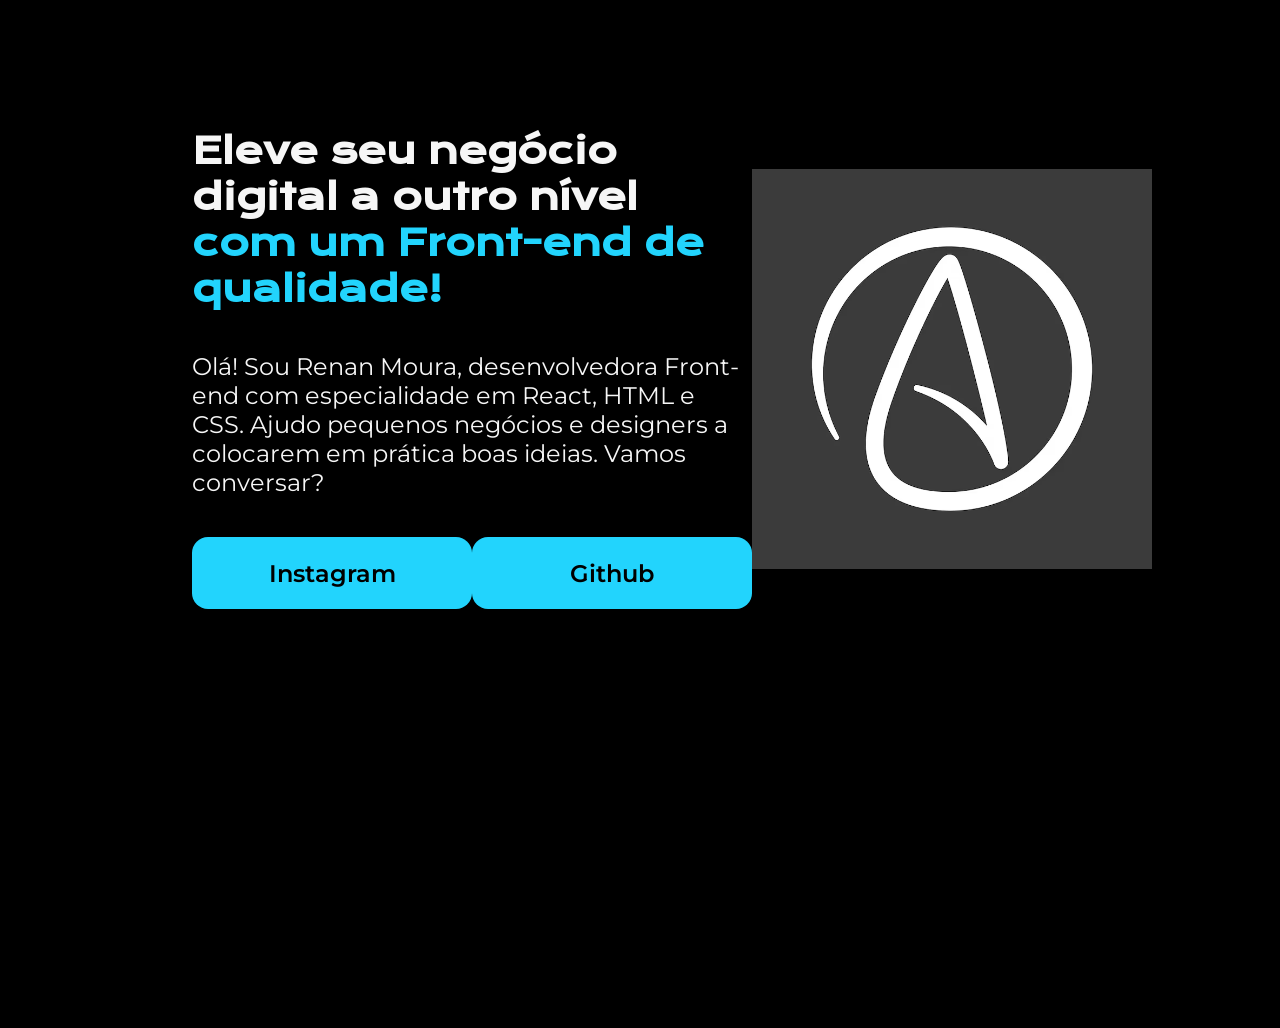
==== index.html @ b1ba9ede "First site" ====
<!doctype html>
<html lang="pt-br">
  <head>
    <meta charset="UTF-8" />
    <meta name="viewport" content="width=device-width, initial-scale=1.0" />
    <title>Portfolio</title>
    <link rel="stylesheet" href="style.css" />
  </head>
  <body>
    <header></header>
    <main class="apresentacao">
      <section class="apresentacao__conteudo">
        <h1 class="apresentacao__conteudo__titulo">
          Eleve seu negócio digital a outro nível
          <strong class="titulo-destaque"
            >com um Front-end de qualidade!</strong
          >
        </h1>
        <p class="apresentacao__conteudo_texto">
          Olá! Sou Renan Moura, desenvolvedora Front-end com especialidade em
          React, HTML e CSS. Ajudo pequenos negócios e designers a colocarem em
          prática boas ideias. Vamos conversar?
        </p>
        <div class="apresentacao__links">
          <a
            class="apresentacao__links__link"
            href="https://instagram.com/renanb01"
            >Instagram</a
          >
          <a
            class="apresentacao__links__link"
            href="https://github.com/Renass12"
            >Github</a
          >
        </div>
      </section>
      <img src="Logo.avif" alt="Foto da cara" />
    </main>
    <footer></footer>
  </body>
</html>
---- style.css ----
@import url("https://fonts.googleapis.com/css2?family=Krona+One&display=swap");
@import url("https://fonts.googleapis.com/css2?family=Montserrat:ital,wght@0,100..900;1,100..900&display=swap");
* {
  margin: 0;
  padding: 0;
}

img {
  width: 400px;
  height: 400px;
}

body {
  height: 100vh;
  box-sizing: border-box;
  background-color: #000000;
  color: #f6f6f6;
}
.titulo-destaque {
  color: #22d4fd;
}

.apresentacao {
  margin: 10% 15%;
  display: flex;
  align-items: center;
  justify-content: space-between;
}

.apresentacao__conteudo {
  width: 615px;
  display: flex;
  flex-direction: column;
  gap: 40px;
}

.apresentacao__conteudo__titulo {
  font-size: 36px;
  font-family: "Krona One", sans-serif;
}

.apresentacao__conteudo_texto {
  font-size: 24px;
  font-family: "Montserrat", sans-serif;
}

.apresentacao__links {
  display: flex;
  justify-content: space-between;
}

.apresentacao__links__link {
  background-color: #22d4fd;
  width: 280px;
  text-align: center;
  border-radius: 16px;
  font-size: 24px;
  padding: 21.5px 0;
  text-decoration: none;
  color: #000000;
  font-family: "Montserrat", sans-serif;
  font-weight: 600;
}
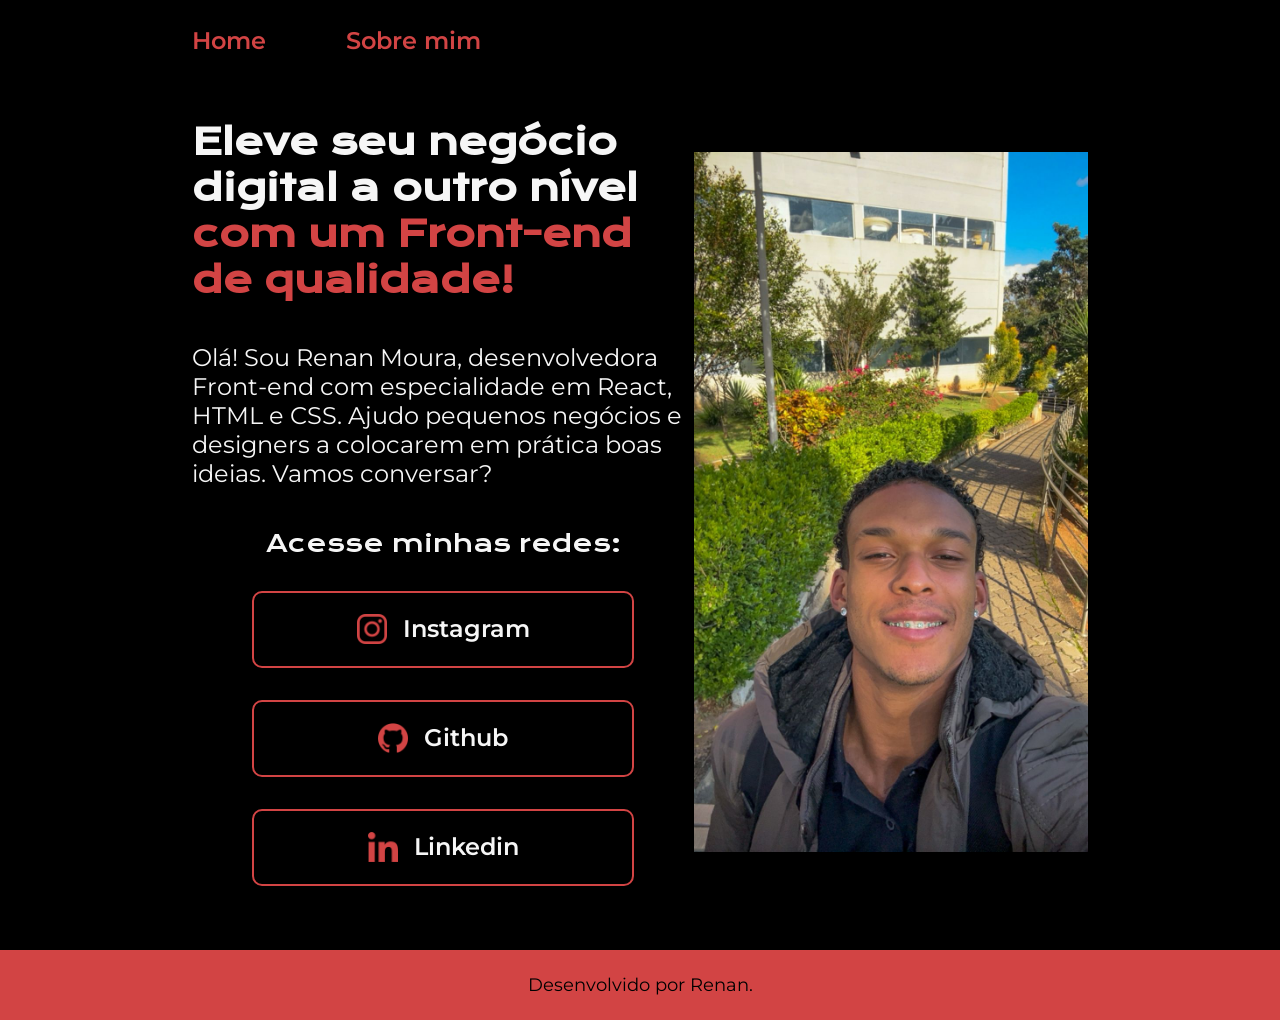
==== commit b7c513e7: "Footer and Header (nav) created" ====
--- a/index.html
+++ b/index.html
@@ -1,41 +1,52 @@
 <!doctype html>
 <html lang="pt-br">
-  <head>
-    <meta charset="UTF-8" />
-    <meta name="viewport" content="width=device-width, initial-scale=1.0" />
-    <title>Portfolio</title>
-    <link rel="stylesheet" href="style.css" />
-  </head>
-  <body>
-    <header></header>
-    <main class="apresentacao">
-      <section class="apresentacao__conteudo">
-        <h1 class="apresentacao__conteudo__titulo">
-          Eleve seu negócio digital a outro nível
-          <strong class="titulo-destaque"
-            >com um Front-end de qualidade!</strong
-          >
-        </h1>
-        <p class="apresentacao__conteudo_texto">
-          Olá! Sou Renan Moura, desenvolvedora Front-end com especialidade em
-          React, HTML e CSS. Ajudo pequenos negócios e designers a colocarem em
-          prática boas ideias. Vamos conversar?
-        </p>
-        <div class="apresentacao__links">
-          <a
-            class="apresentacao__links__link"
-            href="https://instagram.com/renanb01"
-            >Instagram</a
-          >
-          <a
-            class="apresentacao__links__link"
-            href="https://github.com/Renass12"
-            >Github</a
-          >
-        </div>
-      </section>
-      <img src="Logo.avif" alt="Foto da cara" />
-    </main>
-    <footer></footer>
-  </body>
-</html>
+
+<head>
+  <meta charset="UTF-8" />
+  <meta name="viewport" content="width=device-width, initial-scale=1.0" />
+  <title>Portfolio</title>
+  <link rel="stylesheet" href="style.css" />
+</head>
+
+<body>
+  <header class="cabecalho">
+    <nav class="cabecalho__menu">
+      <a class="cabecalho__menu__link">Home</a>
+      <a class="cabecalho__menu__link">Sobre mim</a>
+    </nav>
+  </header>
+  <main class="apresentacao">
+    <section class="apresentacao__conteudo">
+      <h1 class="apresentacao__conteudo__titulo">
+        Eleve seu negócio digital a outro nível
+        <strong class="titulo-destaque">com um Front-end de qualidade!</strong>
+      </h1>
+      <p class="apresentacao__conteudo_texto">
+        Olá! Sou Renan Moura, desenvolvedora Front-end com especialidade em
+        React, HTML e CSS. Ajudo pequenos negócios e designers a colocarem em
+        prática boas ideias. Vamos conversar?
+      </p>
+      <div class="apresentacao__links">
+        <h2 class="apresentacao__links__subtitulo">Acesse minhas redes:</h2>
+        <a class="apresentacao__links__link" href="https://instagram.com/renanb01">
+          <img src="assets/insta.png" alt="Logo do instagram" />
+          Instagram
+        </a>
+        <a class="apresentacao__links__link" href="https://github.com/Renass12">
+          <img src="assets/github.png" alt="Logo do Github" />
+          Github
+        </a>
+        <a class="apresentacao__links__link" href="">
+          <img src="assets/linkedin.png" alt="Logo do Linkedin">
+          Linkedin
+        </a>
+      </div>
+    </section>
+    <img class="foto" src="assets/Foto.jpeg" alt="Foto da cara" />
+  </main>
+  <footer class="rodape">
+    <p>Desenvolvido por Renan.</p>
+  </footer>
+</body>
+
+</html>
--- a/style.css
+++ b/style.css
@@ -5,23 +5,32 @@
   padding: 0;
 }
 
-img {
-  width: 400px;
-  height: 400px;
+img{
+    height: 30px;
+    width: auto;
 }
 
 body {
-  height: 100vh;
-  box-sizing: border-box;
-  background-color: #000000;
-  color: #f6f6f6;
+    /* height: 100vh; */
+    box-sizing: border-box;
+    background-color: #000000;
+    color: #f6f6f6;
 }
+
+
+
+
+.foto {
+  width: auto;
+  height: 700px;
+}
+
 .titulo-destaque {
-  color: #22d4fd;
+  color: #d24444;
 }
 
 .apresentacao {
-  margin: 10% 15%;
+  padding: 5% 15%;
   display: flex;
   align-items: center;
   justify-content: space-between;
@@ -39,6 +48,22 @@
   font-family: "Krona One", sans-serif;
 }
 
+.cabecalho{
+    padding: 2% 0% 0% 15%;
+}
+
+.cabecalho__menu{
+    display: flex;
+    gap: 80px;
+}
+
+.cabecalho__menu__link{
+    font-family: "Montserrat", sans-serif;
+    font-size: 24px;
+    font-weight: 600;
+    color: #d24444;
+}
+
 .apresentacao__conteudo_texto {
   font-size: 24px;
   font-family: "Montserrat", sans-serif;
@@ -47,17 +72,43 @@
 .apresentacao__links {
   display: flex;
   justify-content: space-between;
+  flex-direction: column;
+  align-items: center;
+  gap: 32px;
+}
+
+.apresentacao__links__subtitulo {
+  font-family: "Krona One", sans-serif;
+  font-weight: 400;
+  font-size: 24px;
 }
 
 .apresentacao__links__link {
-  background-color: #22d4fd;
-  width: 280px;
+  /* background-color: #d24444; */
+  display: flex;
+  justify-content: center;
+  gap: 16px;
+  border: 2px solid #d24444;
+  width: 378px;
   text-align: center;
-  border-radius: 16px;
+  border-radius: 10px;
   font-size: 24px;
   padding: 21.5px 0;
   text-decoration: none;
-  color: #000000;
+  color: #f6f6f6;
   font-family: "Montserrat", sans-serif;
   font-weight: 600;
 }
+
+.apresentacao__links__link:hover {
+    background-color: #272727;
+}
+
+.rodape{
+    color: #000000;
+    background-color: #d24444;
+    padding: 24px;
+    text-align: center;
+    font-family: "Montserrat", sans-serif;
+    font-size: 18px;
+}
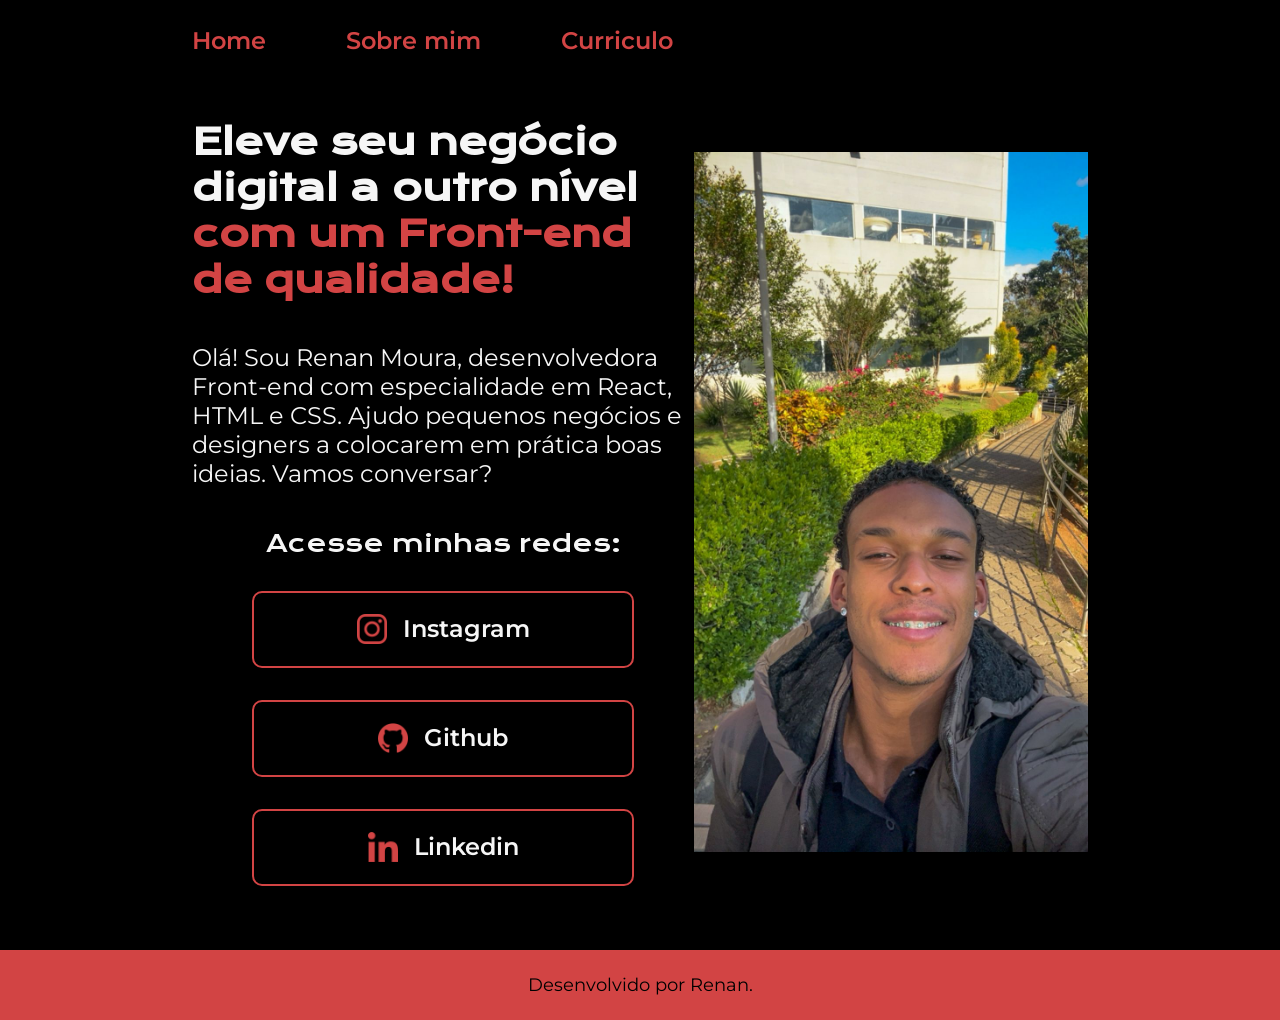
==== commit d0906590: "Curriculum, about pages created and variables in css done" ====
--- a/index.html
+++ b/index.html
@@ -5,14 +5,15 @@
   <meta charset="UTF-8" />
   <meta name="viewport" content="width=device-width, initial-scale=1.0" />
   <title>Portfolio</title>
-  <link rel="stylesheet" href="style.css" />
+  <link rel="stylesheet" href="./styles/style.css" />
 </head>
 
 <body>
   <header class="cabecalho">
     <nav class="cabecalho__menu">
-      <a class="cabecalho__menu__link">Home</a>
-      <a class="cabecalho__menu__link">Sobre mim</a>
+      <a class="cabecalho__menu__link" href="index.html">Home</a>
+      <a class="cabecalho__menu__link" href="about.html">Sobre mim</a>
+      <a class="cabecalho__menu__link" href="curriculum.html">Curriculo</a>
     </nav>
   </header>
   <main class="apresentacao">
--- a/styles/style.css
+++ b/styles/style.css
@@ -0,0 +1,122 @@
+@import url("https://fonts.googleapis.com/css2?family=Krona+One&display=swap");
+@import url("https://fonts.googleapis.com/css2?family=Montserrat:ital,wght@0,100..900;1,100..900&display=swap");
+
+:root{
+  --cor-principal: #000000;
+  --cor-secundaria: #f6f6f6;
+  --cor-terciaria: #d24444;
+  --cor-hover: #272727;
+  --fonte-principal: "Krona One", sans-serif;
+  --fonte-secundaria: "Montserrat", sans-serif;
+}
+
+* {
+  margin: 0;
+  padding: 0;
+}
+
+img{
+    height: 30px;
+    width: auto;
+}
+
+body {
+    /* height: 100vh; */
+    box-sizing: border-box;
+    background-color: var(--cor-principal);
+    color: var(--cor-secundaria);
+}
+
+.foto {
+  width: auto;
+  height: 700px;
+}
+
+.titulo-destaque {
+  color: var(--cor-terciaria);
+}
+
+.apresentacao {
+  padding: 5% 15%;
+  display: flex;
+  align-items: center;
+  justify-content: space-between;
+}
+
+.apresentacao__conteudo {
+  width: 615px;
+  display: flex;
+  flex-direction: column;
+  gap: 40px;
+}
+
+.apresentacao__conteudo__titulo {
+  font-size: 36px;
+  font-family: var(--fonte-principal);
+}
+
+.cabecalho{
+    padding: 2% 0% 0% 15%;
+}
+
+.cabecalho__menu{
+    display: flex;
+    gap: 80px;
+}
+
+.cabecalho__menu__link{
+    font-family: var(--fonte-secundaria);
+    font-size: 24px;
+    font-weight: 600;
+    color: var(--cor-terciaria);
+    text-decoration: none;
+}
+
+.apresentacao__conteudo_texto {
+  font-size: 24px;
+  font-family: var(--fonte-secundaria);
+}
+
+.apresentacao__links {
+  display: flex;
+  justify-content: space-between;
+  flex-direction: column;
+  align-items: center;
+  gap: 32px;
+}
+
+.apresentacao__links__subtitulo {
+  font-family: var(--fonte-principal);
+  font-weight: 400;
+  font-size: 24px;
+}
+
+.apresentacao__links__link {
+  /* background-color: #d24444; */
+  display: flex;
+  justify-content: center;
+  gap: 16px;
+  border: 2px solid var(--cor-terciaria);
+  width: 378px;
+  text-align: center;
+  border-radius: 10px;
+  font-size: 24px;
+  padding: 21.5px 0;
+  text-decoration: none;
+  color: #f6f6f6;
+  font-family: var(--fonte-secundaria);
+  font-weight: 600;
+}
+
+.apresentacao__links__link:hover {
+    background-color: var(--cor-hover);
+}
+
+.rodape{
+    color: var(--cor-principal);
+    background-color: var(--cor-terciaria);
+    padding: 24px;
+    text-align: center;
+    font-family: var(--fonte-secundaria);
+    font-size: 18px;
+}
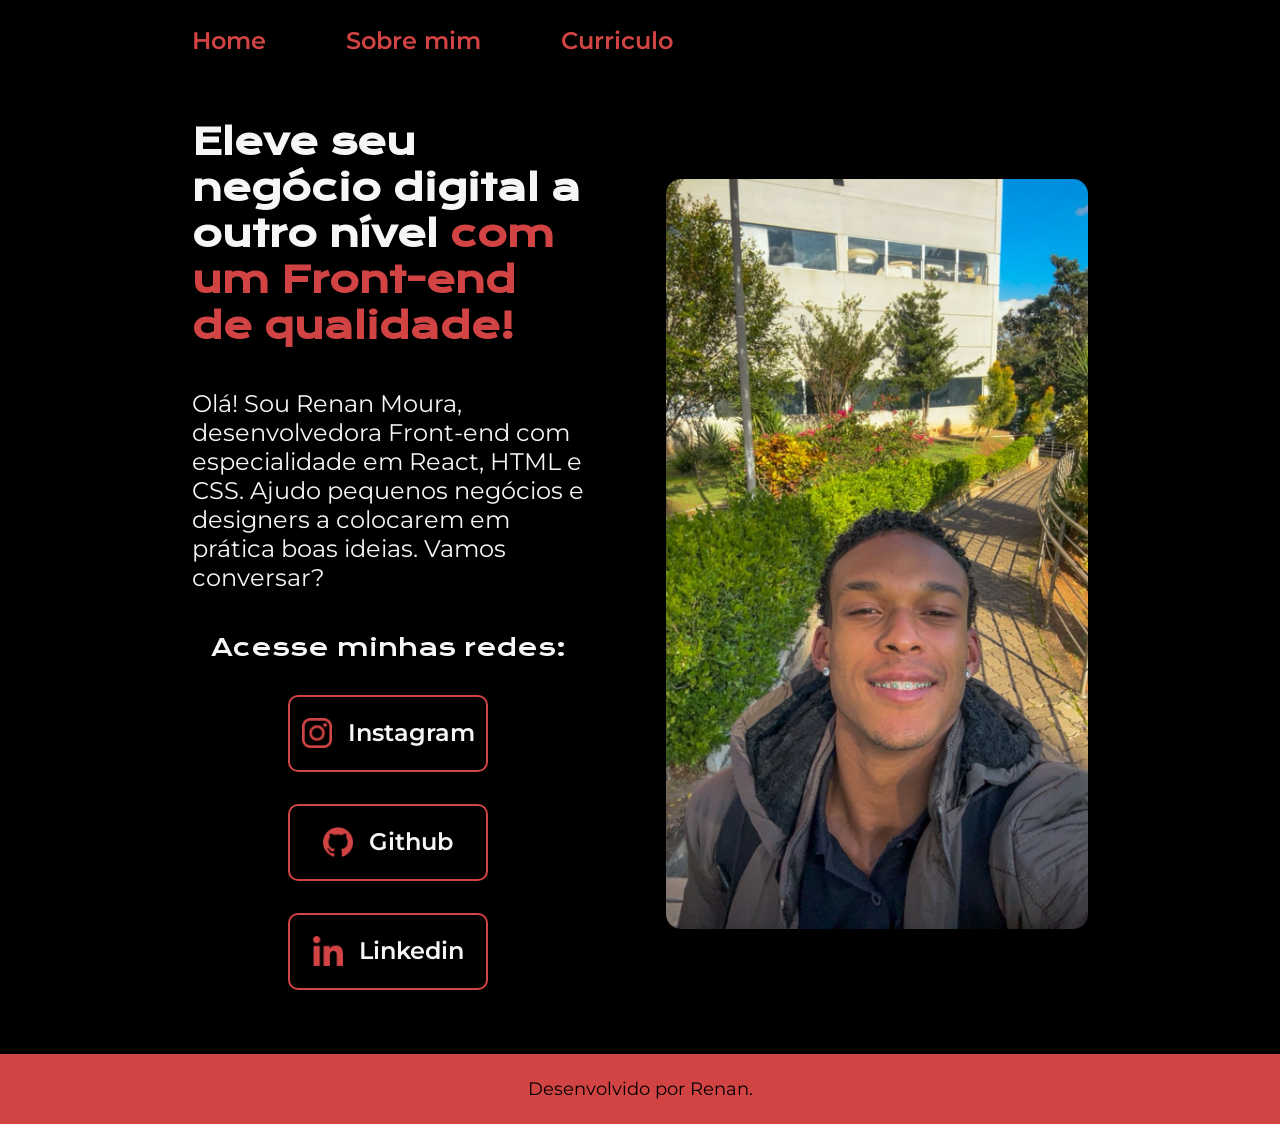
==== commit 5bf158c5: "Started responsiveness implementation" ====
--- a/index.html
+++ b/index.html
@@ -29,21 +29,21 @@
       </p>
       <div class="apresentacao__links">
         <h2 class="apresentacao__links__subtitulo">Acesse minhas redes:</h2>
-        <a class="apresentacao__links__link" href="https://instagram.com/renanb01">
+        <a class="apresentacao__links__navegacao" href="https://instagram.com/renanb01">
           <img src="assets/insta.png" alt="Logo do instagram" />
           Instagram
         </a>
-        <a class="apresentacao__links__link" href="https://github.com/Renass12">
+        <a class="apresentacao__links__navegacao" href="https://github.com/Renass12">
           <img src="assets/github.png" alt="Logo do Github" />
           Github
         </a>
-        <a class="apresentacao__links__link" href="">
+        <a class="apresentacao__links__navegacao" href="">
           <img src="assets/linkedin.png" alt="Logo do Linkedin">
           Linkedin
         </a>
       </div>
     </section>
-    <img class="foto" src="assets/Foto.jpeg" alt="Foto da cara" />
+    <img class="apresentacao__imagem" src="assets/Foto.jpeg" alt="Foto da cara" />
   </main>
   <footer class="rodape">
     <p>Desenvolvido por Renan.</p>
--- a/styles/style.css
+++ b/styles/style.css
@@ -27,10 +27,6 @@
     color: var(--cor-secundaria);
 }
 
-.foto {
-  width: auto;
-  height: 700px;
-}
 
 .titulo-destaque {
   color: var(--cor-terciaria);
@@ -41,17 +37,18 @@
   display: flex;
   align-items: center;
   justify-content: space-between;
+  gap: 82px
 }
 
 .apresentacao__conteudo {
-  width: 615px;
+  width: 50%;
   display: flex;
   flex-direction: column;
   gap: 40px;
 }
 
 .apresentacao__conteudo__titulo {
-  font-size: 36px;
+  font-size: 2.25rem;
   font-family: var(--fonte-principal);
 }
 
@@ -66,14 +63,14 @@
 
 .cabecalho__menu__link{
     font-family: var(--fonte-secundaria);
-    font-size: 24px;
+    font-size: 1.5rem;
     font-weight: 600;
     color: var(--cor-terciaria);
     text-decoration: none;
 }
 
 .apresentacao__conteudo_texto {
-  font-size: 24px;
+  font-size: 1.5rem;
   font-family: var(--fonte-secundaria);
 }
 
@@ -88,19 +85,19 @@
 .apresentacao__links__subtitulo {
   font-family: var(--fonte-principal);
   font-weight: 400;
-  font-size: 24px;
+  font-size: 1.5rem;
 }
 
-.apresentacao__links__link {
+.apresentacao__links__navegacao {
   /* background-color: #d24444; */
   display: flex;
   justify-content: center;
   gap: 16px;
   border: 2px solid var(--cor-terciaria);
-  width: 378px;
+  width: 50%;
   text-align: center;
   border-radius: 10px;
-  font-size: 24px;
+  font-size: 1.5rem;
   padding: 21.5px 0;
   text-decoration: none;
   color: #f6f6f6;
@@ -112,11 +109,37 @@
     background-color: var(--cor-hover);
 }
 
+.apresentacao__imagem {
+  height: 750px;
+  border-radius: 15px;
+}
+
 .rodape{
     color: var(--cor-principal);
     background-color: var(--cor-terciaria);
     padding: 24px;
     text-align: center;
     font-family: var(--fonte-secundaria);
-    font-size: 18px;
+    font-size: 1.125rem;
+}
+
+@media (max-width: 1200px){
+  .cabecalho{
+    padding: 10%;
+  }
+  .cabecalho__menu{
+    justify-content: center;
+  }
+  .apresentacao{
+    flex-direction: column-reverse;
+    padding: 5%;
+  }
+  
+  .apresentacao__conteudo{
+    width: auto;
+  }
+
+  .apresentacao__imagem{
+    height: 550px;
+  }
 }
